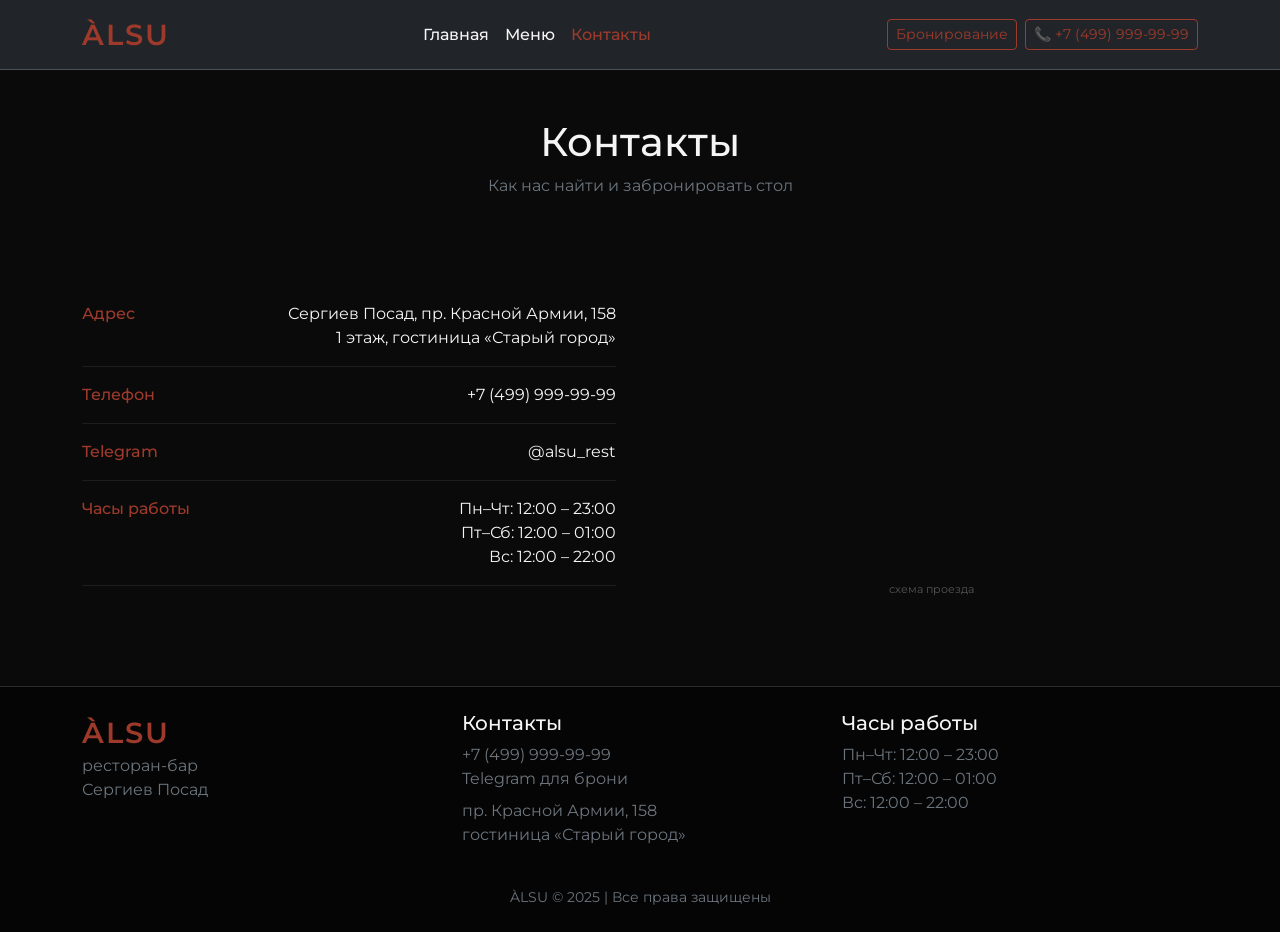
==== contacts.html @ 3439a803 "Add files via upload" ====
<!DOCTYPE html>
<html lang="ru">
<head>
    <meta charset="UTF-8">
    <meta name="viewport" content="width=device-width, initial-scale=1.0">
    <title>Контакты — Ресторан-бар Алсу</title>
    <link href="https://cdn.jsdelivr.net/npm/bootstrap@5.3.0/dist/css/bootstrap.min.css" rel="stylesheet">
    <link rel="stylesheet" href="https://cdn.jsdelivr.net/npm/bootstrap-icons@1.11.3/font/bootstrap-icons.min.css">
    <link href="https://fonts.googleapis.com/css2?family=Montserrat:wght@300;400;500;600;700&display=swap" rel="stylesheet">
    <link rel="stylesheet" href="css/style.css">
</head>
<body>

    <nav class="navbar navbar-expand-lg sticky-top bg-dark border-bottom" data-bs-theme="dark">
        <div class="container">
            <a class="navbar-brand logo" href="index.html">ÀLSU</a>
            <button class="navbar-toggler" type="button" data-bs-toggle="collapse" data-bs-target="#navbarMain">
                <span class="navbar-toggler-icon"></span>
            </button>
            <div class="collapse navbar-collapse" id="navbarMain">
                <ul class="navbar-nav mx-auto mb-2 mb-lg-0">
                    <li class="nav-item"><a class="nav-link" href="index.html">Главная</a></li>
                    <li class="nav-item"><a class="nav-link" href="menu.html">Меню</a></li>
                    <li class="nav-item"><a class="nav-link active" href="contacts.html">Контакты</a></li>
                </ul>
                <div class="d-flex gap-2">
                    <a href="https://t.me/alsu_rest" class="btn btn-outline-accent btn-sm" target="_blank">Бронирование</a>
                    <a href="tel:+74999999999" class="btn btn-outline-accent btn-sm">📞 +7 (499) 999-99-99</a>
                </div>
            </div>
        </div>
    </nav>

    <section class="page-header text-center py-5">
        <div class="container">
            <h1>Контакты</h1>
            <p class="text-secondary">Как нас найти и забронировать стол</p>
        </div>
    </section>

    <div class="container py-4">
        <div class="row g-5 align-items-start">
            <div class="col-md-6">
                <div class="contact-line d-flex justify-content-between flex-wrap">
                    <span class="contact-label">Адрес</span>
                    <span class="contact-value text-end">Сергиев Посад, пр. Красной Армии, 158<br>1 этаж, гостиница «Старый город»</span>
                </div>
                <div class="contact-line d-flex justify-content-between flex-wrap">
                    <span class="contact-label">Телефон</span>
                    <a href="tel:+74999999999" class="contact-value text-end">+7 (499) 999-99-99</a>
                </div>
                <div class="contact-line d-flex justify-content-between flex-wrap">
                    <span class="contact-label">Telegram</span>
                    <a href="https://t.me/alsu_rest" class="contact-value text-end" target="_blank">@alsu_rest</a>
                </div>
                <div class="contact-line d-flex justify-content-between flex-wrap">
                    <span class="contact-label">Часы работы</span>
                    <span class="contact-value text-end">Пн–Чт: 12:00 – 23:00<br>Пт–Сб: 12:00 – 01:00<br>Вс: 12:00 – 22:00</span>
                </div>
            </div>
            <div class="col-md-6">
                <iframe class="map-iframe w-100" height="280" src="https://yandex.ru/map-widget/v1/?um=constructor%3A892627311f6e70b0e7960f3b8a399447db02c23a1259e3b153634c5cec593e51&amp;source=constructor" frameborder="0" allowfullscreen style="filter: invert(1) hue-rotate(180deg);-webkit-filter: invert(1) hue-rotate(180deg);"></iframe>
                <p class="map-caption text-center mt-2">схема проезда</p>
            </div>
        </div>
    </div>

    <footer class="mt-5 py-4">
        <div class="container">
            <div class="row">
                <div class="col-md-4">
                    <div class="logo">ÀLSU</div>
                    <p class="text-secondary">ресторан-бар<br>Сергиев Посад</p>
                </div>
                <div class="col-md-4">
                    <h5 class="text-accent">Контакты</h5>
                    <a href="tel:+74999999999" class="d-block text-secondary text-decoration-none">+7 (499) 999-99-99</a>
                    <a href="https://t.me/alsu_rest" class="d-block text-secondary text-decoration-none">Telegram для брони</a>
                    <p class="text-secondary mt-2">пр. Красной Армии, 158<br>гостиница «Старый город»</p>
                </div>
                <div class="col-md-4">
                    <h5 class="text-accent">Часы работы</h5>
                    <p class="text-secondary">Пн–Чт: 12:00 – 23:00<br>Пт–Сб: 12:00 – 01:00<br>Вс: 12:00 – 22:00</p>
                </div>
            </div>
            <div class="text-center text-secondary small mt-4">ÀLSU © 2025 | Все права защищены</div>
        </div>
    </footer>

    <script src="https://cdn.jsdelivr.net/npm/bootstrap@5.3.0/dist/js/bootstrap.bundle.min.js"></script>
    <script src="js/animation.js"></script>
</body>
</html>
---- css/style.css ----
/* Переменные */
:root {
    --accent: #9e3a2b;
    --accent-hover: #b54a3a;
    --bg-dark: #0a0a0a;
    --bg-card: #161616;
    --text-light: #f5f5f5;
    --text-muted: #aaaaaa;
    --border-color: #2c2c2c;
}

body {
    background-color: var(--bg-dark);
    font-family: 'Montserrat', sans-serif;
    color: var(--text-light);
}

.navbar-nav .nav-link {
    color: var(--text-light);
    font-weight: 500;
}
.navbar-nav .nav-link:hover,
.navbar-nav .nav-link.active {
    color: var(--accent) !important;
}
.btn-outline-accent {
    border-color: var(--accent);
    color: var(--accent);
}
.btn-outline-accent:hover {
    background-color: var(--accent);
    color: #000;
}
.btn-accent {
    background-color: var(--accent);
    color: #000;
    border: none;
}
.btn-accent:hover {
    background-color: var(--accent-hover);
    color: #000;
}

.menu-card {
    background-color: var(--bg-card);
    border: 1px solid var(--border-color);
    border-radius: 1rem;
    overflow: hidden;
    transition: transform 0.2s, border-color 0.2s;
    height: 100%;
}
.menu-card:hover {
    border-color: var(--accent);
    transform: translateY(-5px);
}
.menu-image {
    width: 100%;
    height: 200px;
    object-fit: cover;
}
.menu-card .price {
    font-size: 1.3rem;
    font-weight: 600;
    color: var(--accent);
    margin-top: 0.5rem;
}
.menu-card .description {
    color: var(--text-muted);
    font-size: 0.85rem;
}

.page-link {
    background-color: #252525;
    border-color: var(--border-color);
    color: var(--text-light);
}
.page-item.active .page-link {
    background-color: var(--accent);
    border-color: var(--accent);
    color: #000;
}
.page-link:hover {
    background-color: var(--accent-hover);
    color: #000;
}

.fade-up {
    opacity: 0;
    transform: translateY(30px);
    transition: opacity 0.6s ease-out, transform 0.6s ease-out;
}
.fade-up.visible {
    opacity: 1;
    transform: translateY(0);
}

.gallery-img {
    border-radius: 1rem;
    transition: transform 0.3s;
    height: 250px;
    object-fit: cover;
    width: 100%;
}
.gallery-img:hover {
    transform: scale(1.02);
}

.contact-line {
    border-bottom: 1px solid rgba(255,255,255,0.08);
    padding: 1rem 0;
}
.contact-label {
    color: var(--accent);
    font-weight: 500;
    width: 120px;
}
.contact-value {
    color: var(--text-light);
    text-decoration: none;
}
.contact-value a {
    color: var(--text-light);
    border-bottom: 1px dotted var(--accent);
}
.map-iframe {
    border-radius: 1.5rem;
    filter: grayscale(0.6) opacity(0.7);
    transition: filter 0.3s;
}
.map-iframe:hover {
    filter: grayscale(0.2) opacity(0.9);
}
.map-caption {
    font-size: 0.7rem;
    color: #555;
}

footer {
    background-color: #050505;
    border-top: 1px solid var(--border-color);
}
.logo {
    font-size: 1.8rem;
    font-weight: 600;
    color: var(--accent);
    letter-spacing: 2px;
}
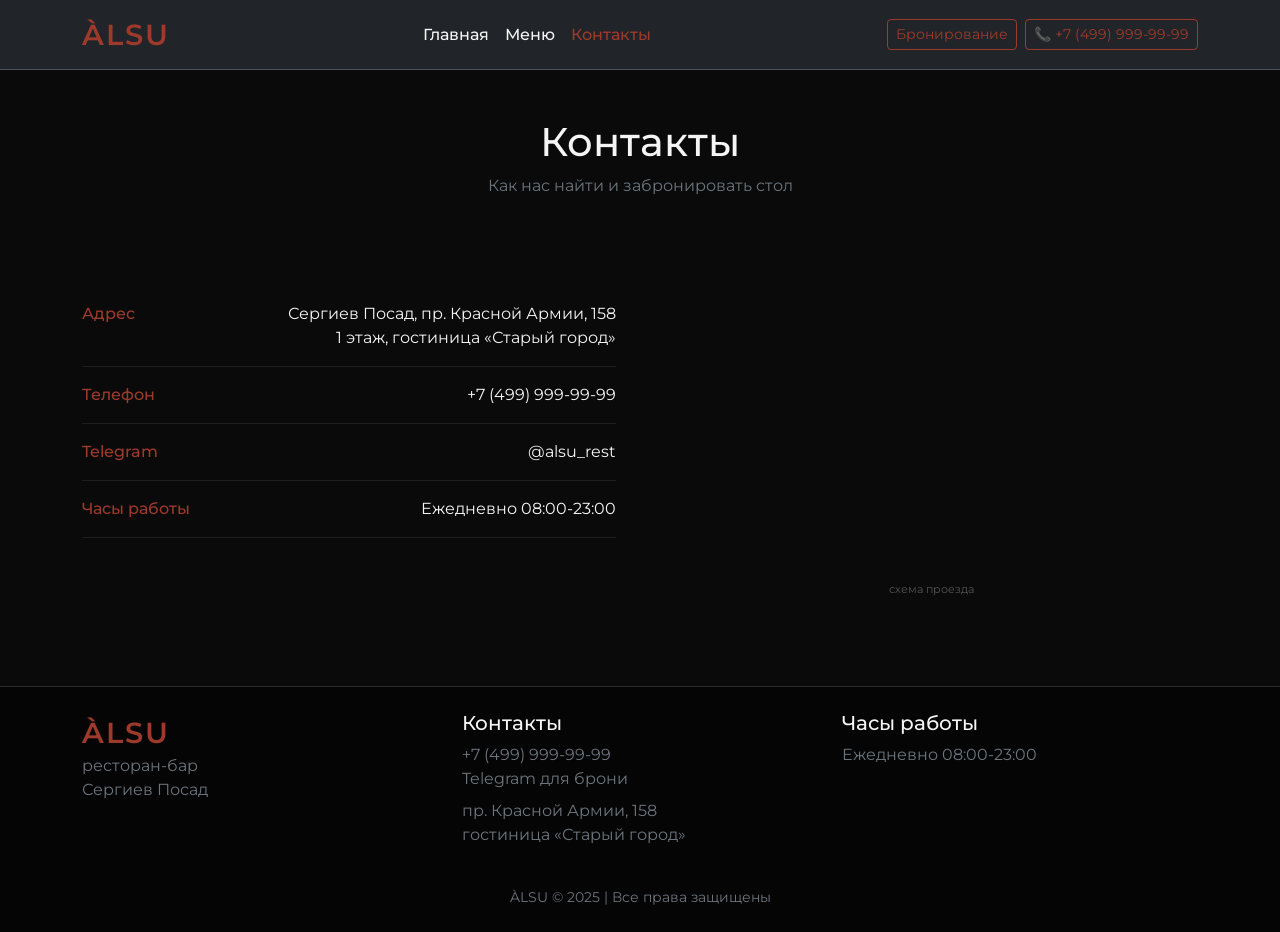
==== commit 89c8e08b: "Add files via upload" ====
--- a/contacts.html
+++ b/contacts.html
@@ -55,7 +55,7 @@
                 </div>
                 <div class="contact-line d-flex justify-content-between flex-wrap">
                     <span class="contact-label">Часы работы</span>
-                    <span class="contact-value text-end">Пн–Чт: 12:00 – 23:00<br>Пт–Сб: 12:00 – 01:00<br>Вс: 12:00 – 22:00</span>
+                    <span class="contact-value text-end">Ежедневно 08:00-23:00</span>
                 </div>
             </div>
             <div class="col-md-6">
@@ -80,7 +80,7 @@
                 </div>
                 <div class="col-md-4">
                     <h5 class="text-accent">Часы работы</h5>
-                    <p class="text-secondary">Пн–Чт: 12:00 – 23:00<br>Пт–Сб: 12:00 – 01:00<br>Вс: 12:00 – 22:00</p>
+                    <p class="text-secondary">Ежедневно 08:00-23:00</p>
                 </div>
             </div>
             <div class="text-center text-secondary small mt-4">ÀLSU © 2025 | Все права защищены</div>
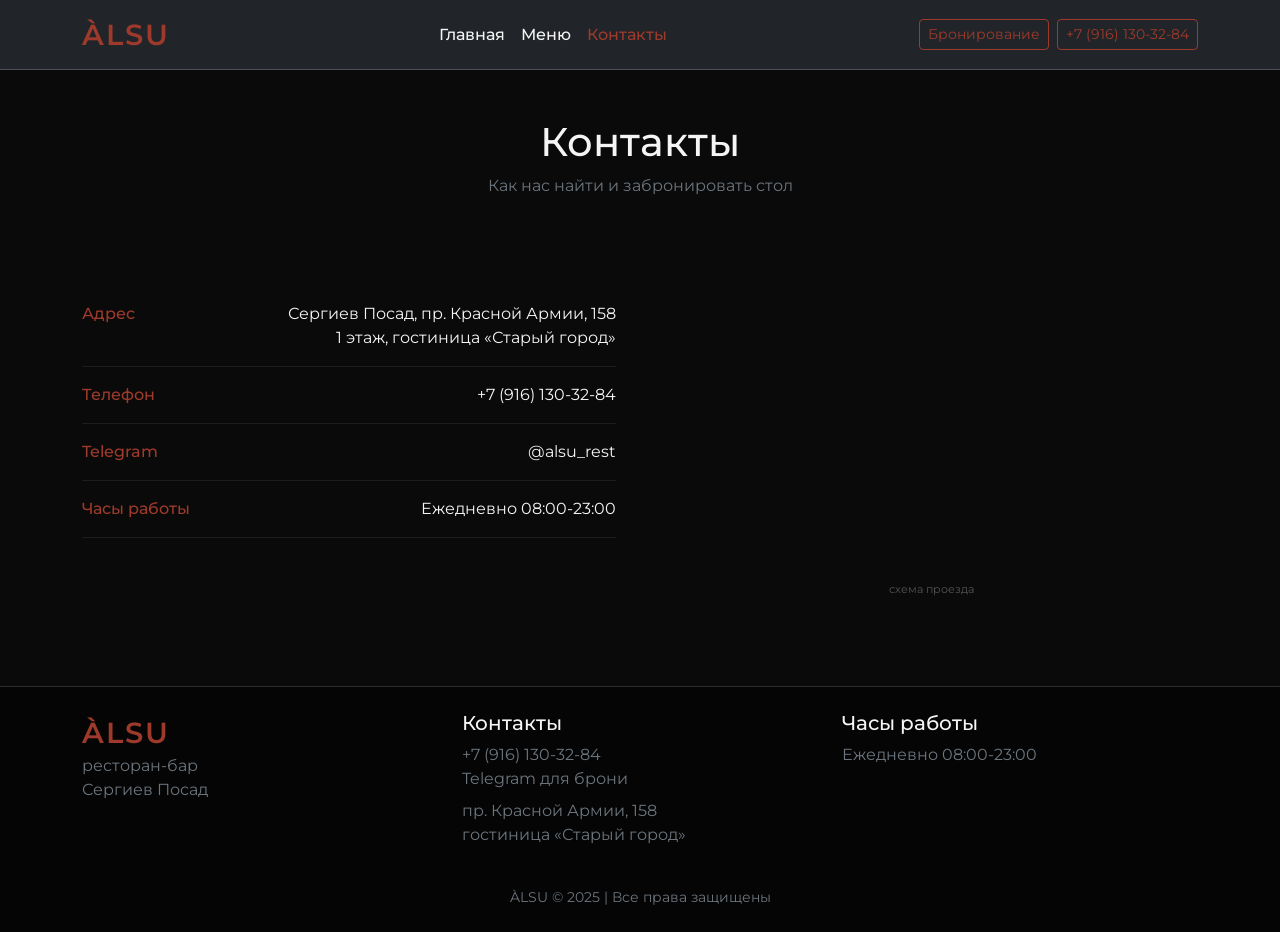
==== commit 7614cbb7: "Add files via upload" ====
--- a/contacts.html
+++ b/contacts.html
@@ -25,7 +25,7 @@
                 </ul>
                 <div class="d-flex gap-2">
                     <a href="https://t.me/alsu_rest" class="btn btn-outline-accent btn-sm" target="_blank">Бронирование</a>
-                    <a href="tel:+74999999999" class="btn btn-outline-accent btn-sm">📞 +7 (499) 999-99-99</a>
+                    <a href="tel:+79161303284" class="btn btn-outline-accent btn-sm">+7 (916) 130-32-84</a>
                 </div>
             </div>
         </div>
@@ -47,7 +47,7 @@
                 </div>
                 <div class="contact-line d-flex justify-content-between flex-wrap">
                     <span class="contact-label">Телефон</span>
-                    <a href="tel:+74999999999" class="contact-value text-end">+7 (499) 999-99-99</a>
+                    <a href="tel:+79161303284" class="contact-value text-end">+7 (916) 130-32-84</a>
                 </div>
                 <div class="contact-line d-flex justify-content-between flex-wrap">
                     <span class="contact-label">Telegram</span>
@@ -74,7 +74,7 @@
                 </div>
                 <div class="col-md-4">
                     <h5 class="text-accent">Контакты</h5>
-                    <a href="tel:+74999999999" class="d-block text-secondary text-decoration-none">+7 (499) 999-99-99</a>
+                    <a href="tel:+79161303284" class="d-block text-secondary text-decoration-none">+7 (916) 130-32-84</a>
                     <a href="https://t.me/alsu_rest" class="d-block text-secondary text-decoration-none">Telegram для брони</a>
                     <p class="text-secondary mt-2">пр. Красной Армии, 158<br>гостиница «Старый город»</p>
                 </div>
